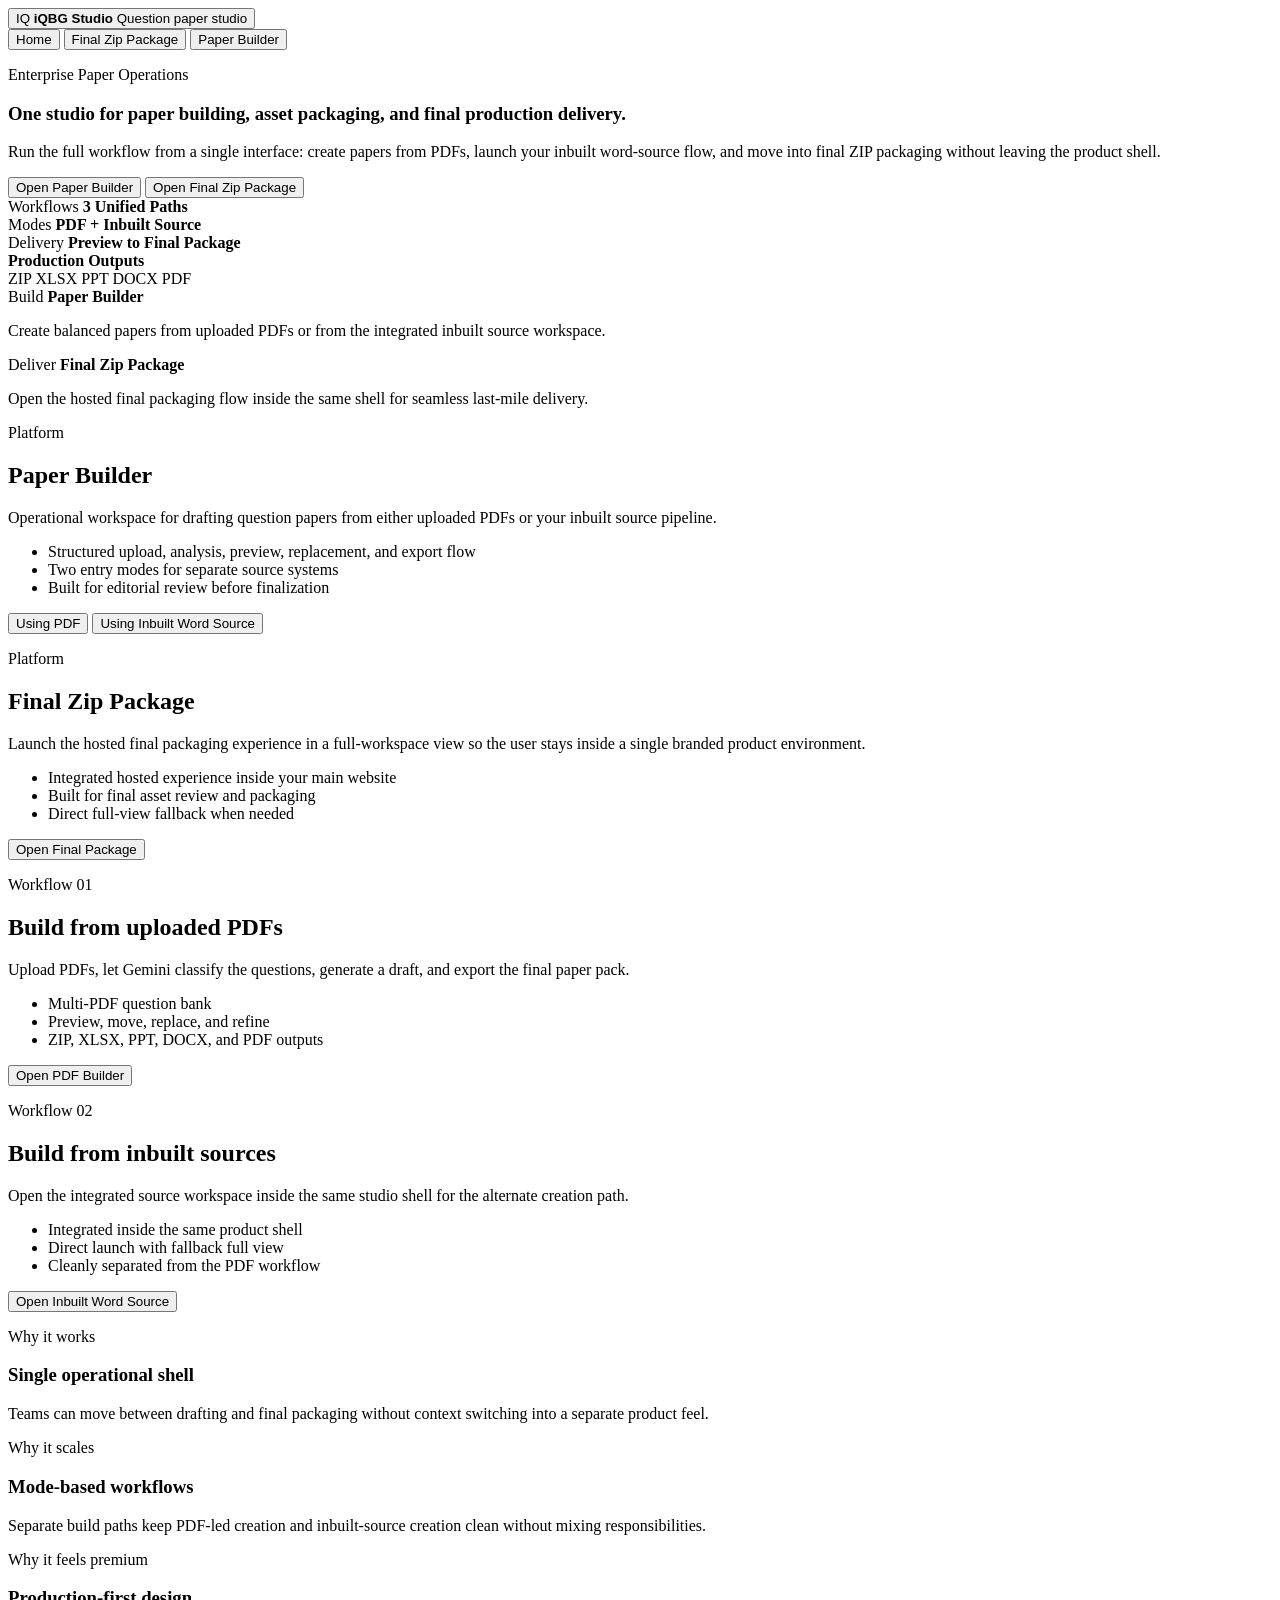
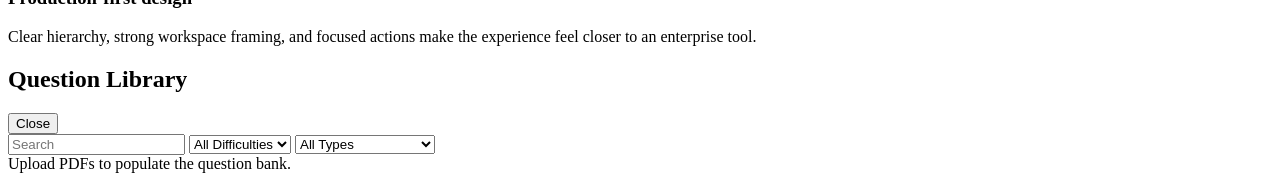
==== Word file cropping + Tagging + PPT Creation/pdf-extraction-app/frontend-static/index.html @ e97ebb83 "Initial commit" ====
<!DOCTYPE html>
<html lang="en">
<head>
  <meta charset="UTF-8">
  <meta name="viewport" content="width=device-width, initial-scale=1.0">
  <title>iQBG Studio</title>
  <link rel="stylesheet" href="/static/styles.css">
</head>
<body>
  <div class="app-shell">
    <header class="topbar">
      <button class="brand brand-button" type="button" data-route="home">
        <span class="brand-mark">IQ</span>
        <span class="brand-text">
          <strong>iQBG Studio</strong>
          <span class="brand-sub">Question paper studio</span>
        </span>
      </button>

      <nav class="topnav">
        <button class="nav-btn is-active" type="button" data-route="home">Home</button>
        <button class="nav-btn" type="button" data-route="final-package">Final Zip Package</button>
        <button class="nav-btn" type="button" data-route="paper-builder" data-builder-mode="pdf">Paper Builder</button>
      </nav>
    </header>

    <main class="app-main">
      <section class="screen is-active" data-screen="home">
        <div class="page">
          <section class="home-hero">
            <div class="home-copy">
              <p class="eyebrow">Enterprise Paper Operations</p>
              <h1>One studio for paper building, asset packaging, and final production delivery.</h1>
              <p class="subtitle">Run the full workflow from a single interface: create papers from PDFs, launch your inbuilt word-source flow, and move into final ZIP packaging without leaving the product shell.</p>
              <div class="hero-actions">
                <button class="primary" type="button" data-route="paper-builder" data-builder-mode="pdf">Open Paper Builder</button>
                <button class="ghost" type="button" data-route="final-package">Open Final Zip Package</button>
              </div>
              <div class="hero-inline-metrics">
                <div class="hero-inline-card">
                  <span>Workflows</span>
                  <strong>3 Unified Paths</strong>
                </div>
                <div class="hero-inline-card">
                  <span>Modes</span>
                  <strong>PDF + Inbuilt Source</strong>
                </div>
                <div class="hero-inline-card">
                  <span>Delivery</span>
                  <strong>Preview to Final Package</strong>
                </div>
              </div>
            </div>

            <div class="hero-stack">
              <div class="hero-panel">
                <strong>Production Outputs</strong>
                <div class="hero-pills">
                  <span class="hero-pill">ZIP</span>
                  <span class="hero-pill">XLSX</span>
                  <span class="hero-pill">PPT</span>
                  <span class="hero-pill">DOCX</span>
                  <span class="hero-pill">PDF</span>
                </div>
              </div>

              <div class="hero-metrics">
                <div class="metric-card">
                  <span>Build</span>
                  <strong>Paper Builder</strong>
                  <p>Create balanced papers from uploaded PDFs or from the integrated inbuilt source workspace.</p>
                </div>
                <div class="metric-card">
                  <span>Deliver</span>
                  <strong>Final Zip Package</strong>
                  <p>Open the hosted final packaging flow inside the same shell for seamless last-mile delivery.</p>
                </div>
              </div>
            </div>
          </section>

          <section class="platform-strip">
            <article class="platform-card">
              <p class="workflow-kicker">Platform</p>
              <h2>Paper Builder</h2>
              <p>Operational workspace for drafting question papers from either uploaded PDFs or your inbuilt source pipeline.</p>
              <ul class="workflow-points">
                <li>Structured upload, analysis, preview, replacement, and export flow</li>
                <li>Two entry modes for separate source systems</li>
                <li>Built for editorial review before finalization</li>
              </ul>
              <div class="platform-actions">
                <button class="primary" type="button" data-route="paper-builder" data-builder-mode="pdf">Using PDF</button>
                <button class="ghost" type="button" data-route="paper-builder" data-builder-mode="word">Using Inbuilt Word Source</button>
              </div>
            </article>

            <article class="platform-card feature-card">
              <p class="workflow-kicker">Platform</p>
              <h2>Final Zip Package</h2>
              <p>Launch the hosted final packaging experience in a full-workspace view so the user stays inside a single branded product environment.</p>
              <ul class="workflow-points">
                <li>Integrated hosted experience inside your main website</li>
                <li>Built for final asset review and packaging</li>
                <li>Direct full-view fallback when needed</li>
              </ul>
              <div class="platform-actions">
                <button class="primary" type="button" data-route="final-package">Open Final Package</button>
              </div>
            </article>
          </section>

          <section class="workflow-grid">
            <article class="workflow-card">
              <p class="workflow-kicker">Workflow 01</p>
              <h2>Build from uploaded PDFs</h2>
              <p>Upload PDFs, let Gemini classify the questions, generate a draft, and export the final paper pack.</p>
              <ul class="workflow-points">
                <li>Multi-PDF question bank</li>
                <li>Preview, move, replace, and refine</li>
                <li>ZIP, XLSX, PPT, DOCX, and PDF outputs</li>
              </ul>
              <button class="primary wide" type="button" data-route="paper-builder" data-builder-mode="pdf">Open PDF Builder</button>
            </article>

            <article class="workflow-card highlight">
              <p class="workflow-kicker">Workflow 02</p>
              <h2>Build from inbuilt sources</h2>
              <p>Open the integrated source workspace inside the same studio shell for the alternate creation path.</p>
              <ul class="workflow-points">
                <li>Integrated inside the same product shell</li>
                <li>Direct launch with fallback full view</li>
                <li>Cleanly separated from the PDF workflow</li>
              </ul>
              <button class="primary wide" type="button" data-route="paper-builder" data-builder-mode="word">Open Inbuilt Word Source</button>
            </article>
          </section>

          <section class="value-grid">
            <article class="value-card">
              <p class="workflow-kicker">Why it works</p>
              <h3>Single operational shell</h3>
              <p>Teams can move between drafting and final packaging without context switching into a separate product feel.</p>
            </article>
            <article class="value-card">
              <p class="workflow-kicker">Why it scales</p>
              <h3>Mode-based workflows</h3>
              <p>Separate build paths keep PDF-led creation and inbuilt-source creation clean without mixing responsibilities.</p>
            </article>
            <article class="value-card">
              <p class="workflow-kicker">Why it feels premium</p>
              <h3>Production-first design</h3>
              <p>Clear hierarchy, strong workspace framing, and focused actions make the experience feel closer to an enterprise tool.</p>
            </article>
          </section>
        </div>
      </section>

      <section class="screen" data-screen="final-package" hidden>
        <div class="page source-page">
          <section class="workspace-shell">
            <div class="workspace-toolbar">
              <div class="workspace-copy">
                <p class="eyebrow">Final Zip Package</p>
                <h1>Final package workspace.</h1>
              </div>
              <div class="head-actions">
                <button id="launch-final-btn" class="primary" type="button">Reload Workspace</button>
                <a class="ghost inline-link" id="final-external-link" href="https://paper2-assets.vercel.app/" target="_blank" rel="noreferrer">Open Full View</a>
              </div>
            </div>
            <div id="final-status" class="source-status">Workspace ready.</div>
            <iframe
              id="final-frame"
              class="source-frame"
              title="Final Zip Package Workspace"
              src="about:blank"
              loading="lazy"
              referrerpolicy="no-referrer"
            ></iframe>
          </section>
        </div>
      </section>

      <section class="screen" data-screen="paper-builder" hidden>
        <div class="page">
          <section class="builder-switcher">
            <div>
              <p class="eyebrow">Paper Builder</p>
              <h1>Choose your source mode.</h1>
            </div>
            <div class="builder-tabs">
              <button class="builder-tab is-active" type="button" data-builder-mode="pdf">Using PDF</button>
              <button class="builder-tab" type="button" data-builder-mode="word">Using Inbuilt Word Source</button>
            </div>
          </section>

          <div class="builder-mode is-active" data-builder-panel="pdf">
          <section class="page-header">
            <div>
              <p class="eyebrow">PDF Builder</p>
              <h1>Upload, analyze, assemble.</h1>
              <p class="subtitle page-subtitle">A focused workflow for turning uploaded PDFs into a curated paper pack.</p>
            </div>
            <div class="header-note">
              <strong>Workflow</strong>
              <span>Upload PDFs</span>
              <span>Wait for Gemini summary</span>
              <span>Suggest draft</span>
              <span>Review and export</span>
            </div>
          </section>

          <section class="builder-layout">
            <div class="builder-sidebar">
              <section class="panel">
                <div class="panel-head">
                  <h2>Upload PDFs</h2>
                </div>
                <form id="upload-form" class="stack">
                  <label class="field">
                    <span>Files</span>
                    <input id="pdf-files" type="file" name="files" accept=".pdf" multiple required>
                  </label>
                  <label class="field compact-field">
                    <span>Start Page</span>
                    <input id="start-page" type="number" min="1" value="1">
                  </label>
                  <button class="primary" type="submit">Analyze PDFs</button>
                </form>
              </section>

              <section class="panel">
                <div class="panel-head">
                  <h2>Build Rules</h2>
                </div>
                <form id="builder-form" class="stack">
                  <label class="field">
                    <span>Paper Name</span>
                    <input id="project-name" type="text" value="Generated Paper">
                  </label>
                  <label class="field compact-field">
                    <span>Total Questions</span>
                    <input id="total-questions" type="number" min="1" value="20">
                  </label>

                  <div class="rule-grid">
                    <div class="rule-card">
                      <h3>Difficulty</h3>
                      <label class="field compact-field"><span>Easy</span><input id="diff-easy" type="number" min="0" value="5"></label>
                      <label class="field compact-field"><span>Medium</span><input id="diff-medium" type="number" min="0" value="10"></label>
                      <label class="field compact-field"><span>Hard</span><input id="diff-hard" type="number" min="0" value="5"></label>
                    </div>

                    <div class="rule-card">
                      <h3>Question Type</h3>
                      <label class="field compact-field"><span>Single</span><input id="type-single" type="number" min="0" value="10"></label>
                      <label class="field compact-field"><span>Multiple</span><input id="type-multiple" type="number" min="0" value="2"></label>
                      <label class="field compact-field"><span>A &amp; R</span><input id="type-ar" type="number" min="0" value="2"></label>
                      <label class="field compact-field"><span>Diagram</span><input id="type-diagram" type="number" min="0" value="2"></label>
                      <label class="field compact-field"><span>Matching</span><input id="type-matching" type="number" min="0" value="2"></label>
                      <label class="field compact-field"><span>Integer</span><input id="type-integer" type="number" min="0" value="1"></label>
                      <label class="field compact-field"><span>Subjective</span><input id="type-subjective" type="number" min="0" value="1"></label>
                    </div>
                  </div>

                  <button class="primary" type="submit">Suggest Paper</button>
                </form>
              </section>
            </div>

            <div class="builder-main">
              <section class="panel panel-accent">
                <div class="panel-head">
                  <h2>Summary</h2>
                </div>
                <div id="summary" class="summary">No data yet.</div>
              </section>

              <section class="panel">
                <div class="panel-head">
                  <h2>Preview</h2>
                  <div class="head-actions">
                    <button id="open-library-btn" class="ghost" type="button" disabled>Library</button>
                    <button id="finalize-btn" class="primary" type="button" disabled>Export</button>
                  </div>
                </div>
                <div id="selected-list" class="card-grid empty">No questions selected yet.</div>
              </section>

              <section class="panel">
                <div class="panel-head">
                  <h2>Output</h2>
                </div>
                <div id="downloads" class="downloads">Exports will appear here.</div>
              </section>
            </div>
          </section>
          </div>

          <div class="builder-mode" data-builder-panel="word">
            <section class="workspace-shell">
              <div class="workspace-toolbar">
                <div class="workspace-copy">
                  <p class="eyebrow">Using Inbuilt Word Source</p>
                  <h1>Inbuilt source workspace.</h1>
                </div>
                <div class="head-actions">
                  <button id="launch-source-btn" class="primary" type="button">Launch Workspace</button>
                  <a class="ghost inline-link" id="source-external-link" href="https://script.google.com/a/macros/pw.live/s/AKfycbxXytlS5_cqTSVnoono-LLjEnJa1m4Xm0iuroV47yEJetyRa6hJjyAUFf5uybZ6HkjM/exec" target="_blank" rel="noreferrer">Open Full View</a>
                </div>
              </div>
              <div id="source-status" class="source-status">Workspace ready.</div>
              <iframe
                id="source-frame"
                class="source-frame"
                title="Source Workspace"
                src="about:blank"
                loading="lazy"
                referrerpolicy="no-referrer"
              ></iframe>
            </section>
          </div>
        </div>
      </section>
    </main>
  </div>

  <div id="library-modal" class="modal hidden">
    <div class="modal-backdrop" data-close-modal="true"></div>
    <div class="modal-panel">
      <div class="section-head">
        <h2 id="library-title">Question Library</h2>
        <button id="close-library-btn" class="ghost" type="button">Close</button>
      </div>
      <div class="library-filters">
        <input id="library-search" type="text" placeholder="Search">
        <select id="library-difficulty">
          <option value="">All Difficulties</option>
          <option value="Easy">Easy</option>
          <option value="Medium">Medium</option>
          <option value="Hard">Hard</option>
        </select>
        <select id="library-type">
          <option value="">All Types</option>
          <option value="Single Choice">Single Choice</option>
          <option value="Multiple Choice">Multiple Choice</option>
          <option value="Matching">Matching</option>
          <option value="Assertion &amp; Reason">Assertion &amp; Reason</option>
          <option value="Diagram Based">Diagram Based</option>
          <option value="Integer">Integer</option>
          <option value="Subjective">Subjective</option>
        </select>
      </div>
      <div id="bank-list" class="card-grid empty">Upload PDFs to populate the question bank.</div>
    </div>
  </div>

  <script src="/static/app.js"></script>
</body>
</html>
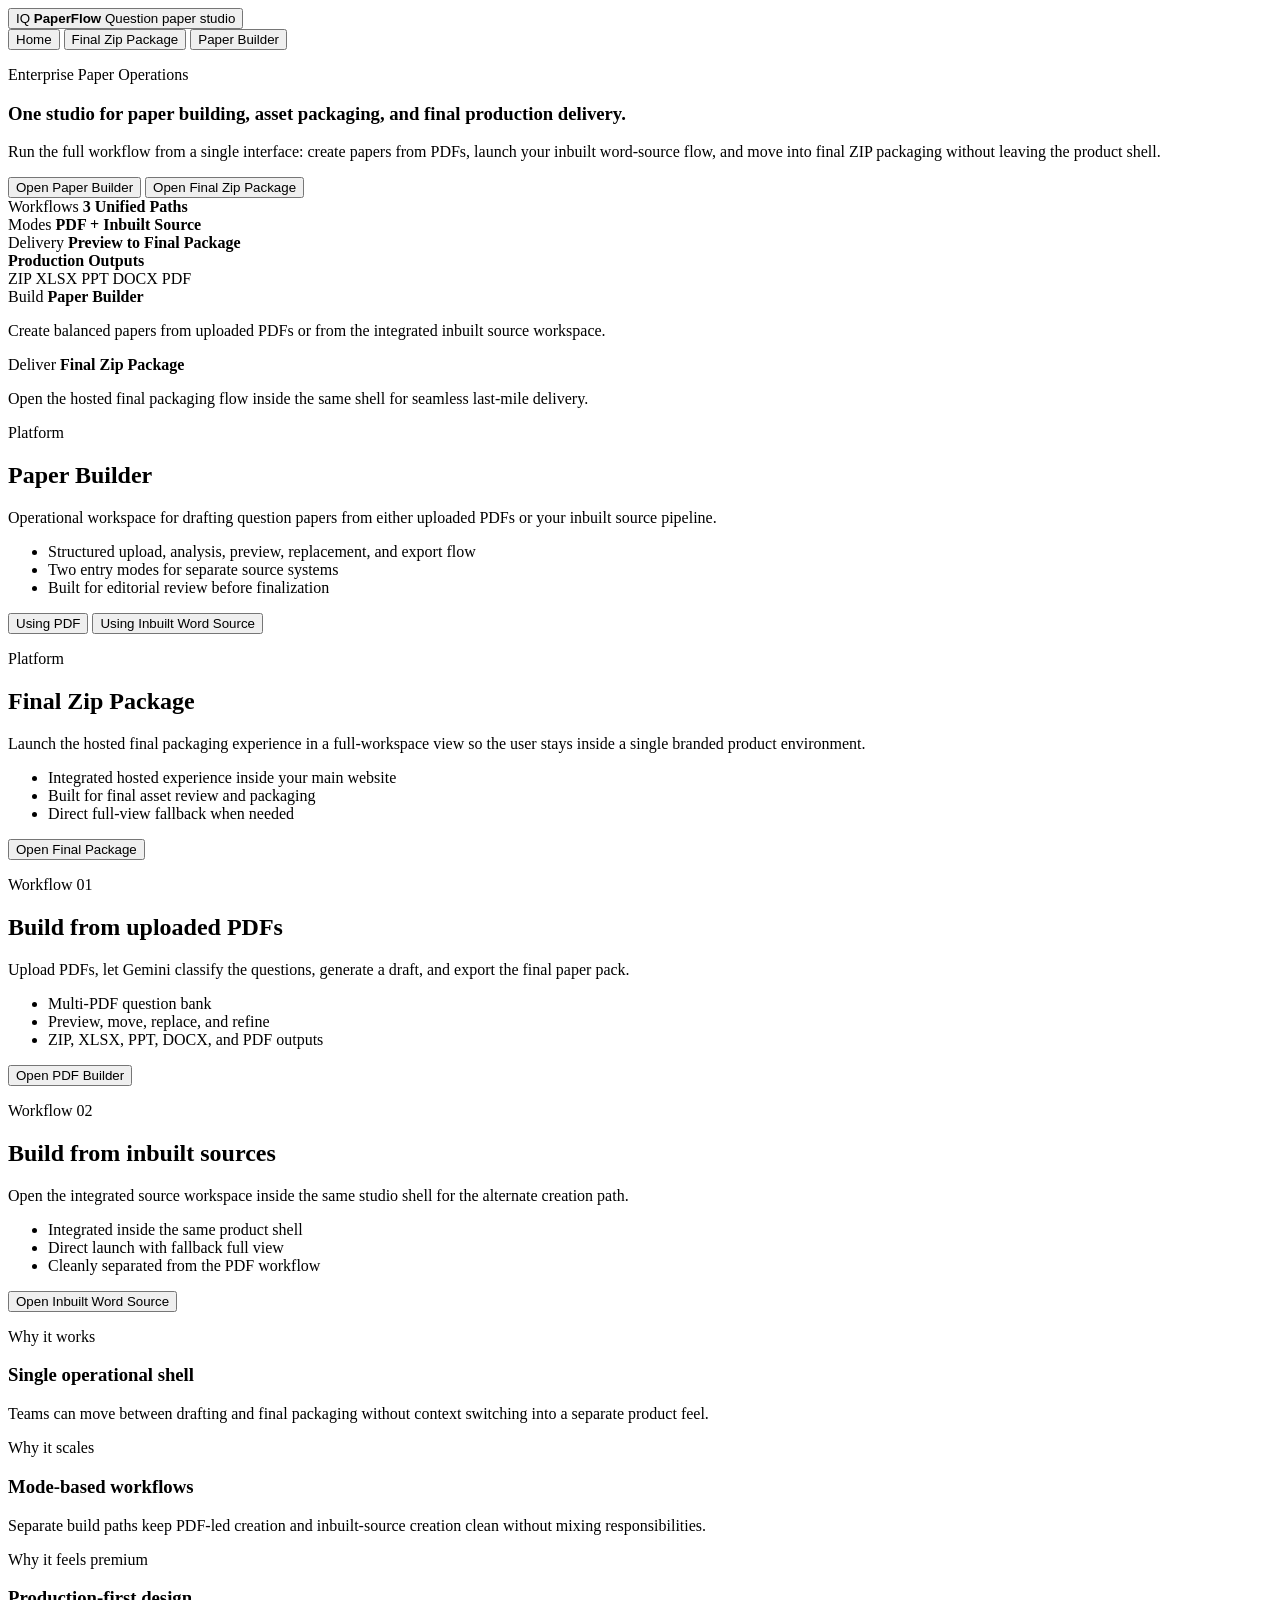
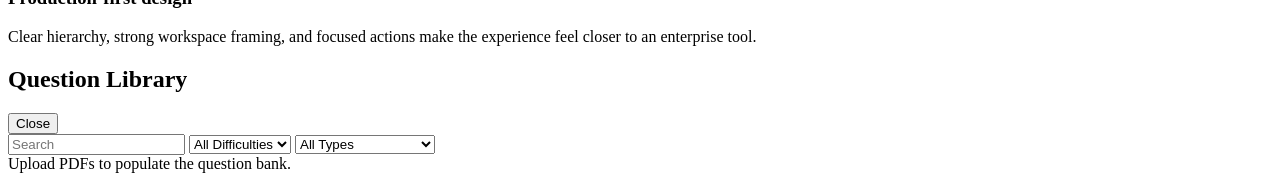
==== commit 3a02f6d2: "Update index.html" ====
--- a/Word file cropping + Tagging + PPT Creation/pdf-extraction-app/frontend-static/index.html
+++ b/Word file cropping + Tagging + PPT Creation/pdf-extraction-app/frontend-static/index.html
@@ -3,7 +3,7 @@
 <head>
   <meta charset="UTF-8">
   <meta name="viewport" content="width=device-width, initial-scale=1.0">
-  <title>iQBG Studio</title>
+  <title>PaperFlow</title>
   <link rel="stylesheet" href="/static/styles.css">
 </head>
 <body>
@@ -12,7 +12,7 @@
       <button class="brand brand-button" type="button" data-route="home">
         <span class="brand-mark">IQ</span>
         <span class="brand-text">
-          <strong>iQBG Studio</strong>
+          <strong>PaperFlow</strong>
           <span class="brand-sub">Question paper studio</span>
         </span>
       </button>
@@ -221,7 +221,9 @@
                   <label class="field">
                     <span>Files</span>
                     <input id="pdf-files" type="file" name="files" accept=".pdf" multiple required>
+                    <small class="field-hint">You can select multiple PDFs at once, or add them in multiple rounds before clicking Analyze PDFs.</small>
                   </label>
+                  <div id="pdf-selection" class="file-selection empty">No PDFs selected yet.</div>
                   <label class="field compact-field">
                     <span>Start Page</span>
                     <input id="start-page" type="number" min="1" value="1">
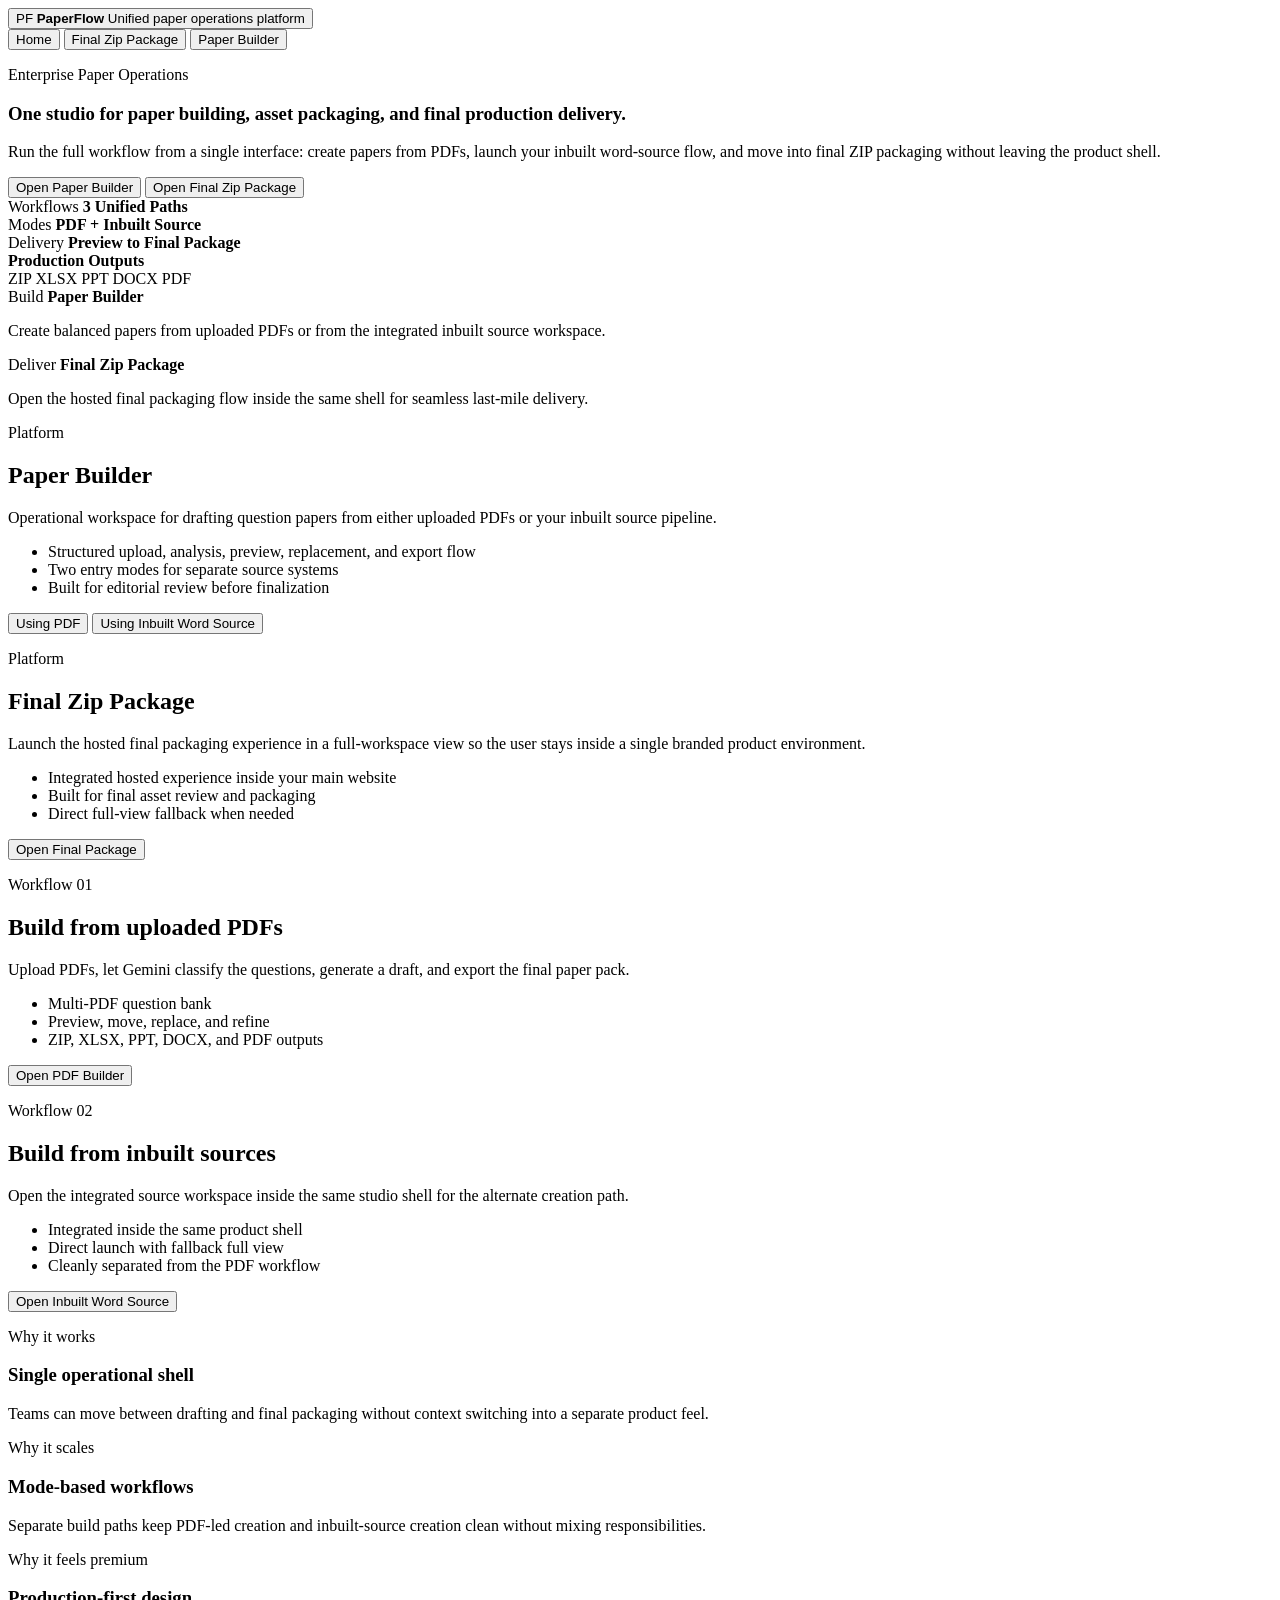
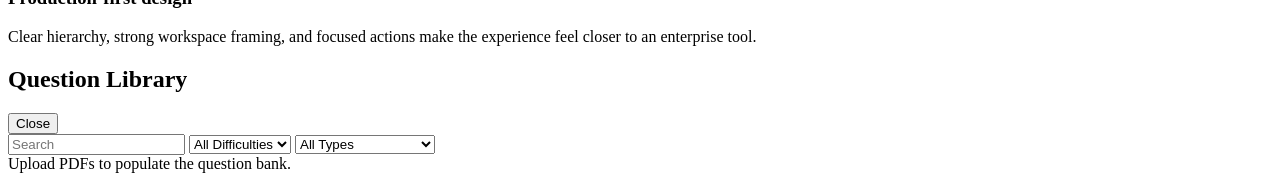
==== commit 4c9d6ca8: "Add files via upload" ====
--- a/Word file cropping + Tagging + PPT Creation/pdf-extraction-app/frontend-static/index.html
+++ b/Word file cropping + Tagging + PPT Creation/pdf-extraction-app/frontend-static/index.html
@@ -10,10 +10,10 @@
   <div class="app-shell">
     <header class="topbar">
       <button class="brand brand-button" type="button" data-route="home">
-        <span class="brand-mark">IQ</span>
+        <span class="brand-mark">PF</span>
         <span class="brand-text">
           <strong>PaperFlow</strong>
-          <span class="brand-sub">Question paper studio</span>
+          <span class="brand-sub">Unified paper operations platform</span>
         </span>
       </button>
 
@@ -229,6 +229,10 @@
                     <input id="start-page" type="number" min="1" value="1">
                   </label>
                   <button class="primary" type="submit">Analyze PDFs</button>
+                  <div id="analyze-status" class="analyze-status" data-state="idle">
+                    <span class="status-dot" aria-hidden="true"></span>
+                    <span id="analyze-status-text">Waiting for PDFs.</span>
+                  </div>
                 </form>
               </section>
 
